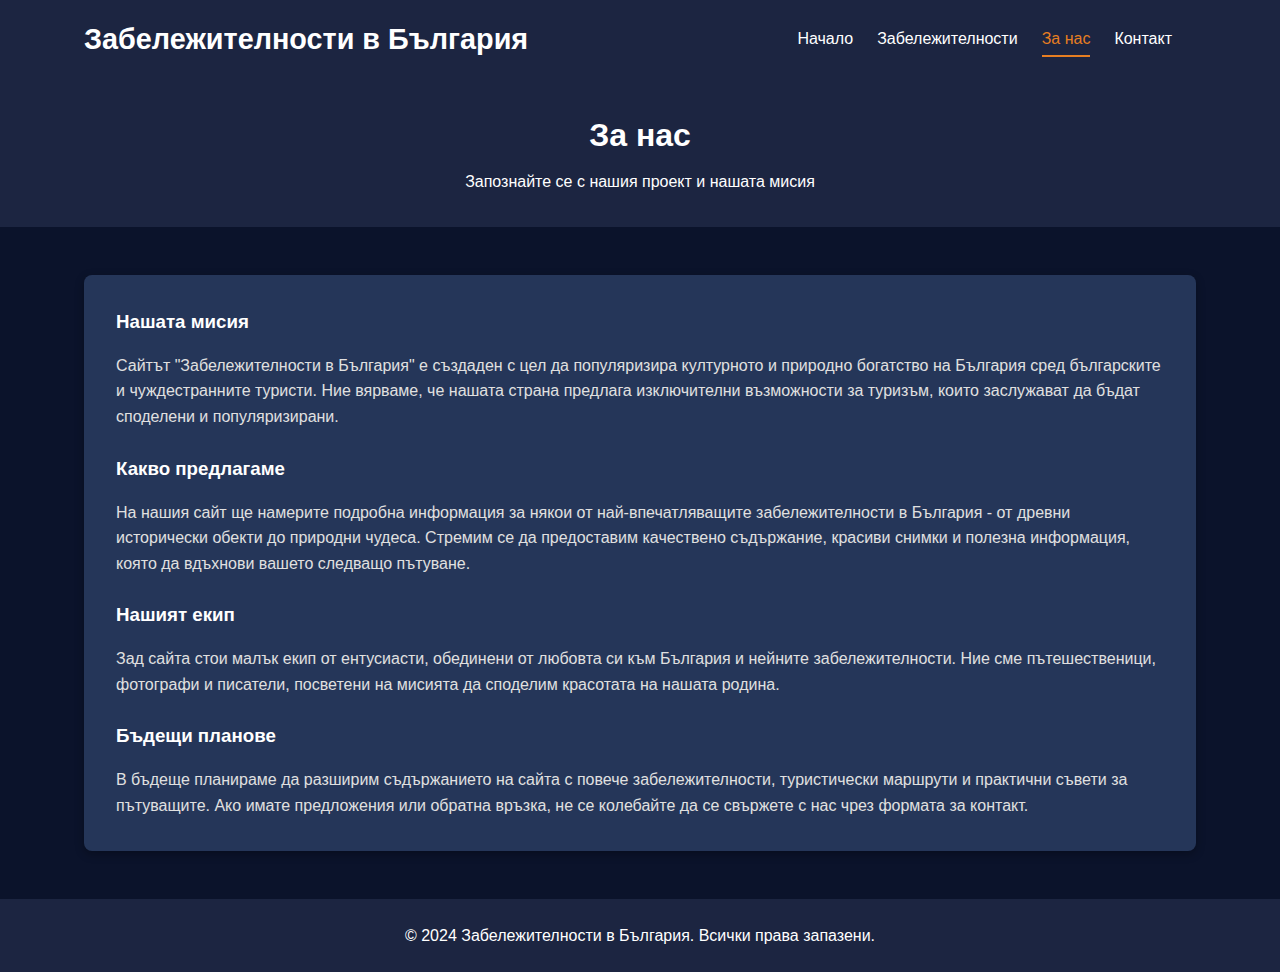
==== about.html @ cce91a6a "git init" ====
<!DOCTYPE html>
<html lang="bg">
<head>
    <meta charset="UTF-8">
    <meta name="viewport" content="width=device-width, initial-scale=1.0">
    <title>За нас - Забележителности в България</title>
    <link rel="stylesheet" href="css/style.css">
</head>
<body>
    <header>
        <div class="container">
            <h1>Забележителности в България</h1>
            <nav>
                <ul>
                    <li><a href="index.html">Начало</a></li>
                    <li><a href="landmarks.html">Забележителности</a></li>
                    <li><a href="about.html" class="active">За нас</a></li>
                    <li><a href="contact.html">Контакт</a></li>
                </ul>
            </nav>
        </div>
    </header>

    <main>
        <section class="page-title">
            <div class="container">
                <h2>За нас</h2>
                <p>Запознайте се с нашия проект и нашата мисия</p>
            </div>
        </section>

        <section class="about-content">
            <div class="container">
                <div class="about-info">
                    <h3>Нашата мисия</h3>
                    <p>Сайтът "Забележителности в България" е създаден с цел да популяризира културното и природно богатство на България сред българските и чуждестранните туристи. Ние вярваме, че нашата страна предлага изключителни възможности за туризъм, които заслужават да бъдат споделени и популяризирани.</p>
                    
                    <h3>Какво предлагаме</h3>
                    <p>На нашия сайт ще намерите подробна информация за някои от най-впечатляващите забележителности в България - от древни исторически обекти до природни чудеса. Стремим се да предоставим качествено съдържание, красиви снимки и полезна информация, която да вдъхнови вашето следващо пътуване.</p>
                    
                    <h3>Нашият екип</h3>
                    <p>Зад сайта стои малък екип от ентусиасти, обединени от любовта си към България и нейните забележителности. Ние сме пътешественици, фотографи и писатели, посветени на мисията да споделим красотата на нашата родина.</p>
                    
                    <h3>Бъдещи планове</h3>
                    <p>В бъдеще планираме да разширим съдържанието на сайта с повече забележителности, туристически маршрути и практични съвети за пътуващите. Ако имате предложения или обратна връзка, не се колебайте да се свържете с нас чрез формата за контакт.</p>
                </div>
            </div>
        </section>
    </main>

    <footer>
        <div class="container">
            <p>&copy; 2024 Забележителности в България. Всички права запазени.</p>
        </div>
    </footer>
</body>
</html>
---- css/style.css ----
/* Base styles */
:root {
    --primary-color: #3a506b;
    --secondary-color: #1c2541;
    --accent-color: #e67e22;
    --dark-bg: #0b132b;
    --medium-bg: #1c2541;
    --light-bg: #253659;
    --dark-text: #e0e0e0;
    --light-text: #ffffff;
    --border-color: #3a506b;
}

* {
    margin: 0;
    padding: 0;
    box-sizing: border-box;
}

html, body {
    height: 100%;
}

body {
    font-family: 'Segoe UI', Tahoma, Geneva, Verdana, sans-serif;
    line-height: 1.6;
    color: var(--dark-text);
    background-color: var(--dark-bg);
    display: flex;
    flex-direction: column;
}

.container {
    width: 90%;
    max-width: 1200px;
    margin: 0 auto;
    padding: 0 20px;
}

main {
    flex: 1 0 auto;
}

img {
    max-width: 100%;
    height: auto;
    display: block;
}

a {
    text-decoration: none;
    color: var(--accent-color);
}

ul {
    list-style: none;
}

/* Header styles */
header {
    background-color: var(--medium-bg);
    color: var(--light-text);
    padding: 1rem 0;
    box-shadow: 0 2px 5px rgba(0, 0, 0, 0.3);
}

header h1 {
    margin-bottom: 1rem;
    font-size: 1.8rem;
}

header nav ul {
    display: flex;
    flex-wrap: wrap;
}

header nav ul li {
    margin-right: 1.5rem;
}

header nav ul li a {
    color: var(--light-text);
    font-weight: 500;
    padding: 0.5rem 0;
    transition: all 0.3s ease;
    border-bottom: 2px solid transparent;
}

header nav ul li a:hover,
header nav ul li a.active {
    border-bottom: 2px solid var(--accent-color);
    color: var(--accent-color);
}

/* Hero section */
.hero {
    background-color: var(--secondary-color);
    color: var(--light-text);
    padding: 3rem 0;
    text-align: center;
}

.hero h2 {
    font-size: 2.5rem;
    margin-bottom: 1rem;
}

.hero p {
    font-size: 1.2rem;
    max-width: 800px;
    margin: 0 auto;
}

/* Intro section */
.intro {
    padding: 3rem 0;
    text-align: center;
}

.intro h2 {
    margin-bottom: 1.5rem;
    color: var(--light-text);
}

.intro p {
    margin-bottom: 1.5rem;
    max-width: 800px;
    margin-left: auto;
    margin-right: auto;
}

/* Page title */
.page-title {
    background-color: var(--secondary-color);
    color: var(--light-text);
    padding: 2rem 0;
    text-align: center;
}

.page-title h2 {
    font-size: 2rem;
    margin-bottom: 0.5rem;
}

/* Landmarks section */
.landmarks {
    padding: 3rem 0;
}

.landmark-card {
    display: flex;
    flex-direction: column;
    margin-bottom: 3rem;
    background-color: var(--light-bg);
    border-radius: 8px;
    overflow: hidden;
    box-shadow: 0 3px 10px rgba(0, 0, 0, 0.3);
}

.landmark-image {
    height: 300px;
    overflow: hidden;
}

.landmark-image img {
    width: 100%;
    height: 100%;
    object-fit: cover;
    transition: transform 0.3s ease;
}

.landmark-card:hover .landmark-image img {
    transform: scale(1.05);
}

.landmark-info {
    padding: 1.5rem;
}

.landmark-info h3 {
    color: var(--light-text);
    margin-bottom: 1rem;
    font-size: 1.5rem;
}

.landmark-info p {
    margin-bottom: 1rem;
}

/* About section */
.about-content {
    padding: 3rem 0;
}

.about-info {
    background-color: var(--light-bg);
    padding: 2rem;
    border-radius: 8px;
    box-shadow: 0 3px 10px rgba(0, 0, 0, 0.3);
}

.about-info h3 {
    color: var(--light-text);
    margin: 1.5rem 0 1rem;
}

.about-info h3:first-child {
    margin-top: 0;
}

/* Contact section */
.contact-content {
    padding: 3rem 0;
    display: flex;
    flex-direction: column;
}

.contact-info {
    background-color: var(--light-bg);
    padding: 2rem;
    border-radius: 8px;
    box-shadow: 0 3px 10px rgba(0, 0, 0, 0.3);
    margin-bottom: 2rem;
}

.contact-form {
    background-color: var(--light-bg);
    padding: 2rem;
    border-radius: 8px;
    box-shadow: 0 3px 10px rgba(0, 0, 0, 0.3);
}

.form-group {
    margin-bottom: 1.5rem;
}

.form-group label {
    display: block;
    margin-bottom: 0.5rem;
    font-weight: 500;
    color: var(--light-text);
}

.form-group input,
.form-group textarea {
    width: 100%;
    padding: 0.8rem;
    border: 1px solid var(--border-color);
    border-radius: 4px;
    font-family: inherit;
    font-size: 1rem;
    background-color: var(--medium-bg);
    color: var(--light-text);
}

.form-group input::placeholder,
.form-group textarea::placeholder {
    color: var(--dark-text);
    opacity: 0.7;
}

.form-group textarea {
    resize: vertical;
}

/* Button styles */
.btn {
    display: inline-block;
    background-color: var(--accent-color);
    color: var(--light-text);
    padding: 0.8rem 1.5rem;
    border: none;
    border-radius: 4px;
    cursor: pointer;
    font-size: 1rem;
    font-weight: 500;
    transition: background-color 0.3s ease;
}

.btn:hover {
    background-color: #d35400;
    color: var(--light-text);
}

/* Footer styles */
footer {
    background-color: var(--medium-bg);
    color: var(--light-text);
    padding: 1.5rem 0;
    text-align: center;
    flex-shrink: 0;
    margin-top: auto;
}

/* Responsive styles */
@media (min-width: 768px) {
    header h1 {
        margin-bottom: 0;
    }

    header .container {
        display: flex;
        justify-content: space-between;
        align-items: center;
    }

    .landmark-card {
        flex-direction: row;
    }

    .landmark-image {
        width: 40%;
        height: auto;
    }

    .landmark-info {
        width: 60%;
    }

    .contact-content .container {
        display: flex;
        flex-direction: row;
        gap: 2rem;
    }

    .contact-info, 
    .contact-form {
        width: 50%;
        margin-bottom: 0;
    }
}

@media (max-width: 767px) {
    header nav ul {
        margin-top: 1rem;
    }

    header nav ul li {
        margin-bottom: 0.5rem;
    }
}
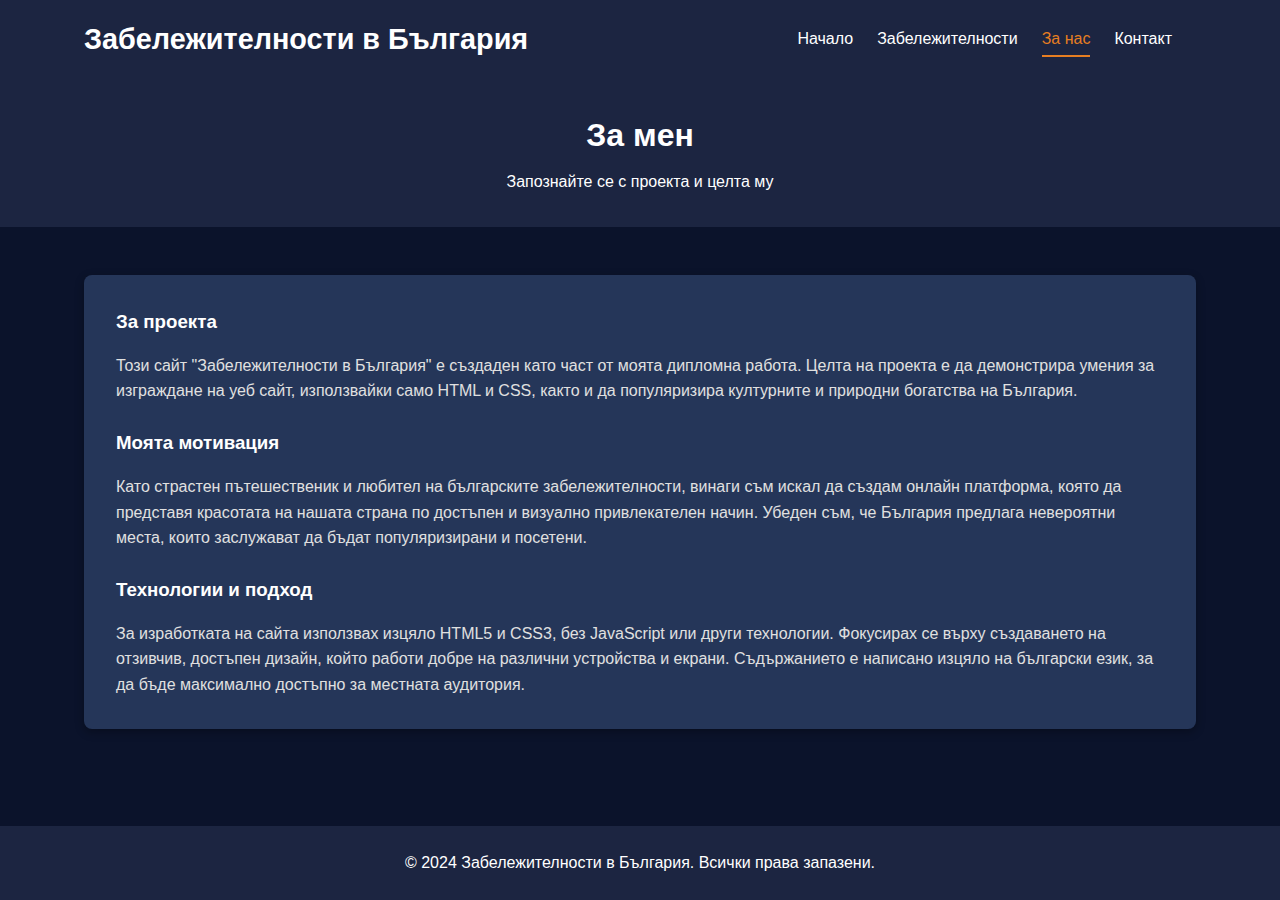
==== commit 9060c1d4: "updated about" ====
--- a/about.html
+++ b/about.html
@@ -24,25 +24,23 @@
     <main>
         <section class="page-title">
             <div class="container">
-                <h2>За нас</h2>
-                <p>Запознайте се с нашия проект и нашата мисия</p>
+                <h2>За мен</h2>
+                <p>Запознайте се с проекта и целта му</p>
             </div>
         </section>
 
         <section class="about-content">
             <div class="container">
                 <div class="about-info">
-                    <h3>Нашата мисия</h3>
-                    <p>Сайтът "Забележителности в България" е създаден с цел да популяризира културното и природно богатство на България сред българските и чуждестранните туристи. Ние вярваме, че нашата страна предлага изключителни възможности за туризъм, които заслужават да бъдат споделени и популяризирани.</p>
+                    <h3>За проекта</h3>
+                    <p>Този сайт "Забележителности в България" е създаден като част от моята дипломна работа. Целта на проекта е да демонстрира умения за изграждане на уеб сайт, използвайки само HTML и CSS, както и да популяризира културните и природни богатства на България.</p>
                     
-                    <h3>Какво предлагаме</h3>
-                    <p>На нашия сайт ще намерите подробна информация за някои от най-впечатляващите забележителности в България - от древни исторически обекти до природни чудеса. Стремим се да предоставим качествено съдържание, красиви снимки и полезна информация, която да вдъхнови вашето следващо пътуване.</p>
+                    <h3>Моята мотивация</h3>
+                    <p>Като страстен пътешественик и любител на българските забележителности, винаги съм искал да създам онлайн платформа, която да представя красотата на нашата страна по достъпен и визуално привлекателен начин. Убеден съм, че България предлага невероятни места, които заслужават да бъдат популяризирани и посетени.</p>
                     
-                    <h3>Нашият екип</h3>
-                    <p>Зад сайта стои малък екип от ентусиасти, обединени от любовта си към България и нейните забележителности. Ние сме пътешественици, фотографи и писатели, посветени на мисията да споделим красотата на нашата родина.</p>
+                    <h3>Технологии и подход</h3>
+                    <p>За изработката на сайта използвах изцяло HTML5 и CSS3, без JavaScript или други технологии. Фокусирах се върху създаването на отзивчив, достъпен дизайн, който работи добре на различни устройства и екрани. Съдържанието е написано изцяло на български език, за да бъде максимално достъпно за местната аудитория.</p>
                     
-                    <h3>Бъдещи планове</h3>
-                    <p>В бъдеще планираме да разширим съдържанието на сайта с повече забележителности, туристически маршрути и практични съвети за пътуващите. Ако имате предложения или обратна връзка, не се колебайте да се свържете с нас чрез формата за контакт.</p>
                 </div>
             </div>
         </section>
